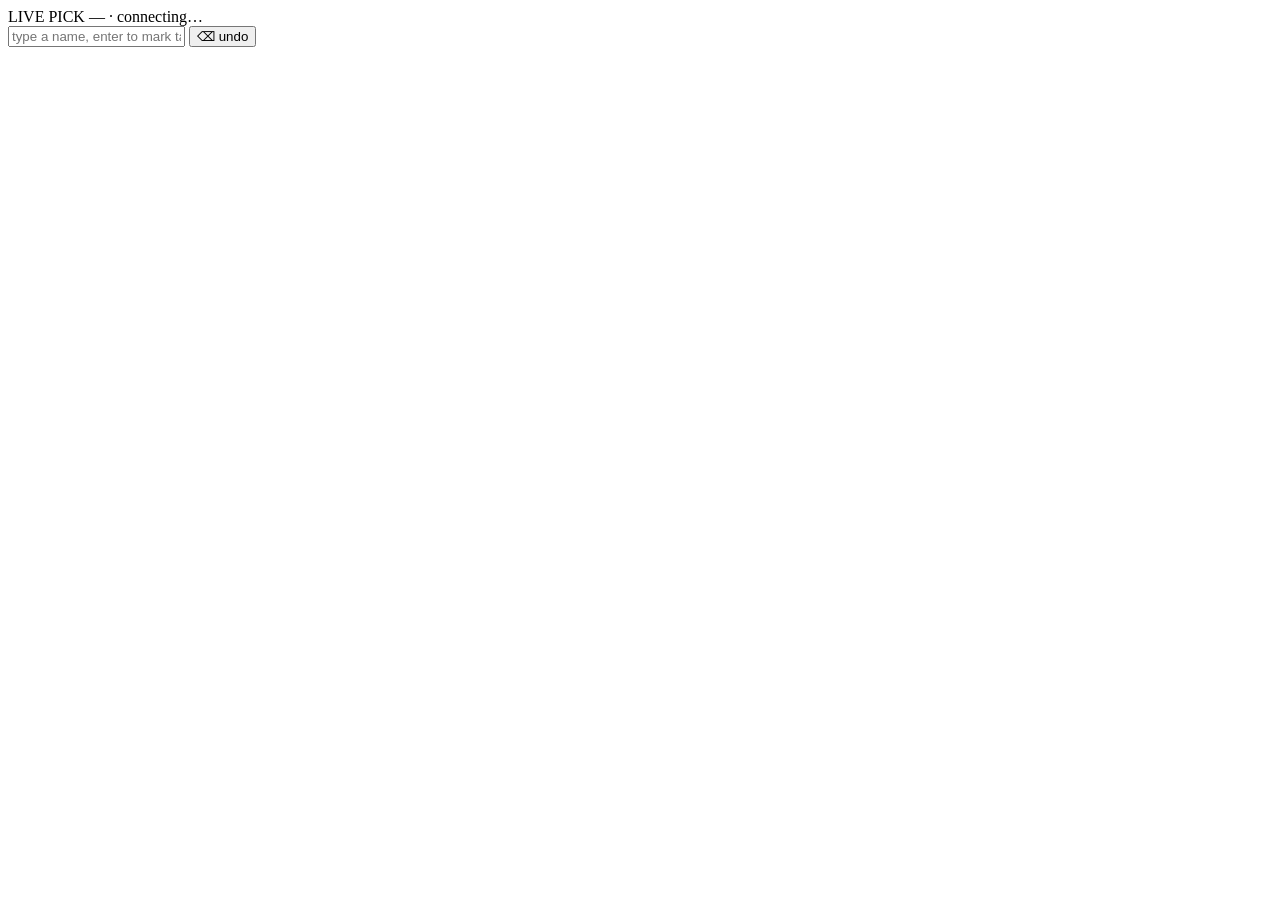
==== web/index.html @ 260920d5 "Draft copilot: engine, API, SPA, sim harness, and FantasyPros ingest M1-M4 plus data: state/event lo" ====
<!doctype html>
<html lang="en">
<head>
<meta charset="utf-8">
<meta name="viewport" content="width=device-width, initial-scale=1, maximum-scale=1">
<meta name="theme-color" content="#0b0d10">
<title>Draft Copilot</title>
<link rel="stylesheet" href="/style.css">
</head>
<body>
<div id="app" class="app">
  <header id="status" class="status">
    <div class="status-main">
      <span id="st-pick">LIVE PICK —</span>
      <span class="sep">·</span>
      <span id="st-turn">connecting…</span>
    </div>
    <div id="st-gate" class="status-gate hidden"></div>
  </header>

  <section id="recs" class="recs"></section>

  <section id="brief" class="brief hidden"></section>

  <section id="bypos" class="bypos"></section>

  <section class="entry">
    <div class="entry-row">
      <input id="search" type="text" autocomplete="off" autocapitalize="off" autocorrect="off" spellcheck="false"
             placeholder="type a name, enter to mark taken" aria-label="player search">
      <button id="undo" type="button" title="Cmd/Ctrl+Z">⌫ undo</button>
    </div>
    <ul id="results" class="results"></ul>
    <div id="recent" class="recent"></div>
  </section>

  <footer id="roster" class="roster"></footer>
  <div id="toast" class="toast hidden"></div>
</div>
<script src="/app.js"></script>
</body>
</html>
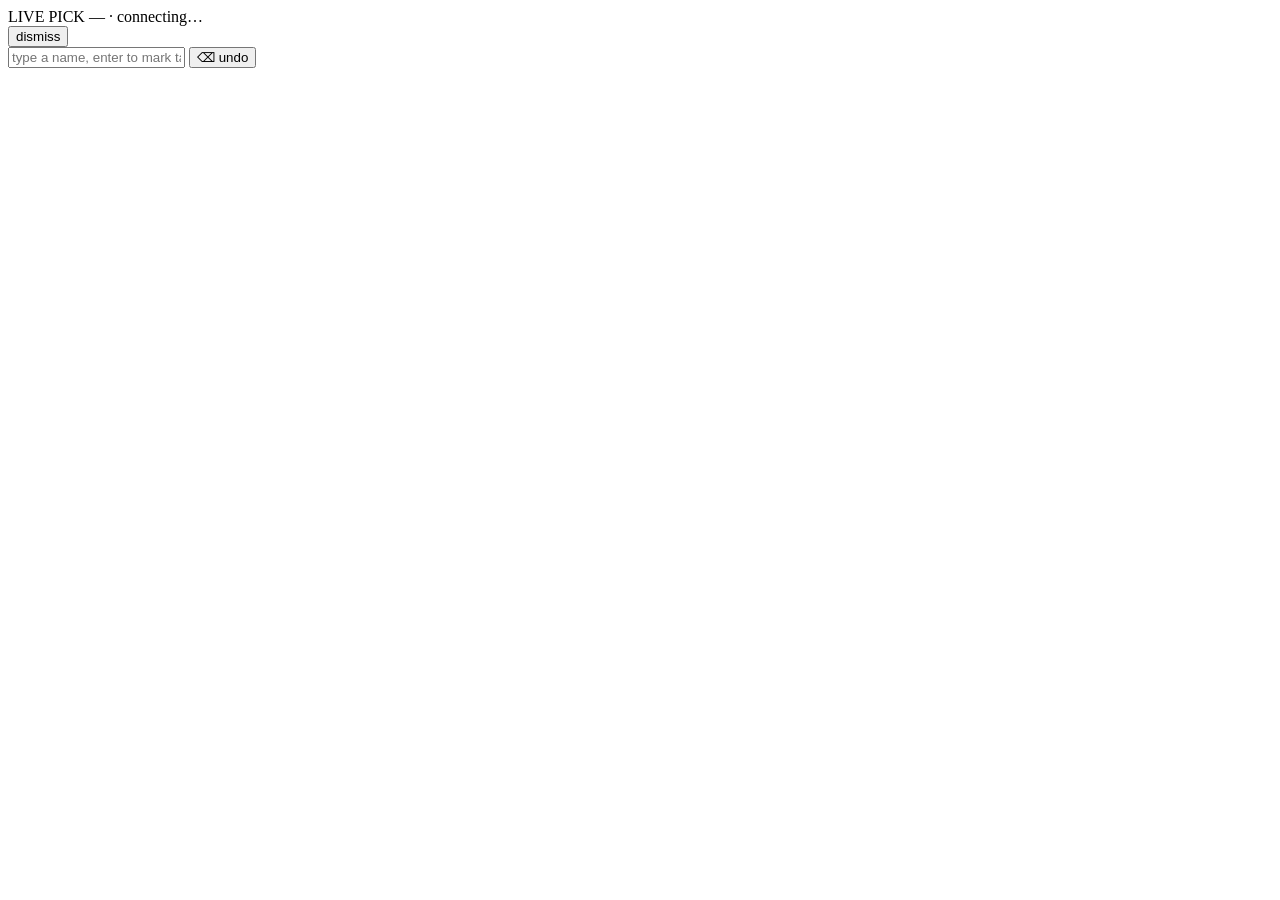
==== commit ce46c30e: "M6: FanDraft ingestion — frame/pick endpoints, conflict + freshness, recon and ingest userscripts Co" ====
--- a/web/index.html
+++ b/web/index.html
@@ -16,7 +16,9 @@
       <span id="st-turn">connecting…</span>
     </div>
     <div id="st-gate" class="status-gate hidden"></div>
+    <div id="st-auto" class="status-auto hidden"></div>
   </header>
+  <div id="conflict" class="conflict hidden"><span id="conflict-text"></span><button id="conflict-ok" type="button">dismiss</button></div>
 
   <section id="recs" class="recs"></section>
 
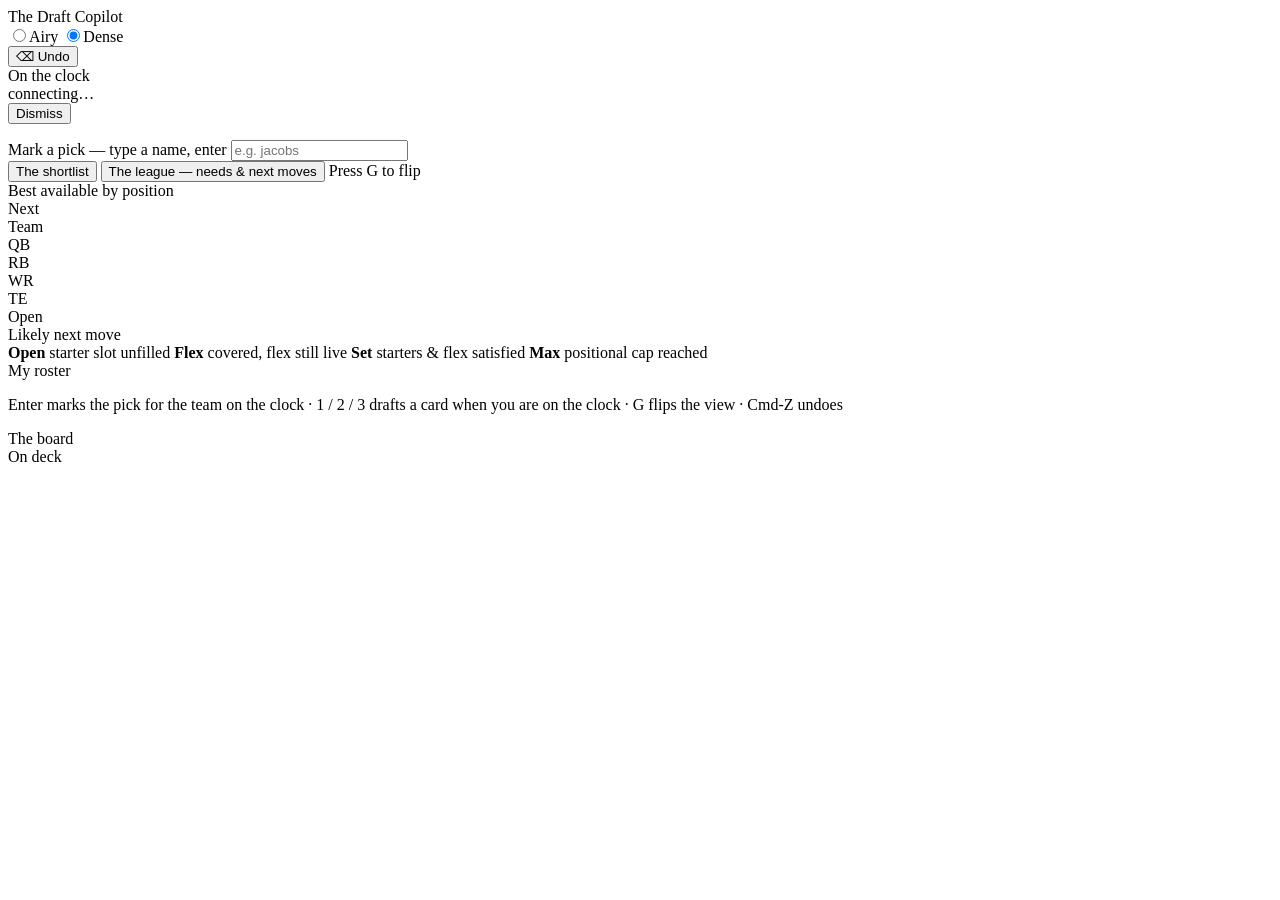
==== commit 6e27057d: "UI v2: rebuild web UI from the design handoff Two-column newsprint layout on the vendored Broadsheet" ====
--- a/web/index.html
+++ b/web/index.html
@@ -2,42 +2,106 @@
 <html lang="en">
 <head>
 <meta charset="utf-8">
-<meta name="viewport" content="width=device-width, initial-scale=1, maximum-scale=1">
-<meta name="theme-color" content="#0b0d10">
-<title>Draft Copilot</title>
-<link rel="stylesheet" href="/style.css">
+<meta name="viewport" content="width=1013">
+<title>The Draft Copilot</title>
+<link rel="stylesheet" href="/broadsheet.css">
+<link rel="stylesheet" href="/draft-copilot.css">
 </head>
-<body>
-<div id="app" class="app">
-  <header id="status" class="status">
-    <div class="status-main">
-      <span id="st-pick">LIVE PICK —</span>
-      <span class="sep">·</span>
-      <span id="st-turn">connecting…</span>
+<body data-density="dense">
+<div class="dc-page" id="app">
+  <div class="dc-rule-thick"></div>
+  <header class="dc-masthead">
+    <div class="dc-wordmark">The Draft Copilot</div>
+    <div class="dc-dateline dc-kicker" id="dateline"></div>
+    <div class="dc-masthead-actions">
+      <span class="dc-auto dc-kicker hidden" id="auto"></span>
+      <div class="seg dc-seg" id="density">
+        <label class="seg-opt dc-seg-opt"><input type="radio" name="density" value="airy">Airy</label>
+        <label class="seg-opt dc-seg-opt"><input type="radio" name="density" value="dense" checked>Dense</label>
+      </div>
+      <button class="btn btn-secondary dc-btn-small" id="undo" type="button" title="Cmd/Ctrl+Z">&#9003; Undo</button>
     </div>
-    <div id="st-gate" class="status-gate hidden"></div>
-    <div id="st-auto" class="status-auto hidden"></div>
   </header>
-  <div id="conflict" class="conflict hidden"><span id="conflict-text"></span><button id="conflict-ok" type="button">dismiss</button></div>
+  <div class="dc-rule-thin"></div>
 
-  <section id="recs" class="recs"></section>
-
-  <section id="brief" class="brief hidden"></section>
-
-  <section id="bypos" class="bypos"></section>
-
-  <section class="entry">
-    <div class="entry-row">
-      <input id="search" type="text" autocomplete="off" autocapitalize="off" autocorrect="off" spellcheck="false"
-             placeholder="type a name, enter to mark taken" aria-label="player search">
-      <button id="undo" type="button" title="Cmd/Ctrl+Z">⌫ undo</button>
+  <section class="dc-status" id="status">
+    <div class="dc-status-left">
+      <div class="dc-kicker" id="status-kicker">On the clock</div>
+      <div class="dc-status-figure" id="status-figure">connecting…</div>
     </div>
-    <ul id="results" class="results"></ul>
-    <div id="recent" class="recent"></div>
+    <div class="dc-status-right">
+      <div class="dc-kicker" id="until-kicker"></div>
+      <div class="dc-status-figure" id="until-figure"></div>
+    </div>
   </section>
 
-  <footer id="roster" class="roster"></footer>
-  <div id="toast" class="toast hidden"></div>
+  <div class="dc-gate hidden" id="gate"></div>
+  <div class="dc-gate dc-conflict hidden" id="conflict"><span id="conflict-text"></span><button class="btn btn-secondary dc-btn-small" id="conflict-ok" type="button">Dismiss</button></div>
+  <p class="dc-read" id="read"></p>
+
+  <div class="dc-main">
+    <div class="dc-col">
+      <label class="dc-kicker dc-search-label" for="search">Mark a pick — type a name, enter</label>
+      <input class="dc-search" id="search" type="text" autocomplete="off" autocapitalize="off" autocorrect="off" spellcheck="false" placeholder="e.g. jacobs" aria-label="player search">
+      <div class="dc-hits hidden" id="hits" role="listbox"></div>
+
+      <nav class="dc-tabs" role="tablist">
+        <button class="dc-tab" role="tab" data-view="shortlist" aria-selected="true">The shortlist</button>
+        <button class="dc-tab" role="tab" data-view="league" aria-selected="false">The league — needs &amp; next moves</button>
+        <span class="dc-tabs-hint dc-kicker">Press G to flip</span>
+      </nav>
+
+      <section id="view-shortlist">
+        <div class="dc-cards" id="cards"></div>
+        <div class="dc-section">
+          <div class="dc-kicker dc-section-kicker">Best available by position</div>
+          <div class="dc-bypos" id="bypos"></div>
+        </div>
+        <div class="dc-section dc-brief hidden" id="brief">
+          <div class="dc-kicker dc-kicker--live dc-section-kicker" id="brief-kicker"></div>
+          <div class="dc-brief-body" id="brief-body"></div>
+        </div>
+      </section>
+
+      <section id="view-league" class="hidden">
+        <div class="dc-needs">
+          <div class="dc-needs-head">
+            <div>Next</div><div>Team</div><div>QB</div><div>RB</div><div>WR</div><div>TE</div><div>Open</div><div id="likely-head">Likely next move</div>
+          </div>
+          <div id="needs-rows"></div>
+          <div class="dc-legend">
+            <span><b class="dc-legend-open">Open</b> starter slot unfilled</span>
+            <span><b class="dc-legend-flex">Flex</b> covered, flex still live</span>
+            <span><b>Set</b> starters &amp; flex satisfied</span>
+            <span><b>Max</b> positional cap reached</span>
+          </div>
+        </div>
+      </section>
+
+      <div class="dc-section">
+        <div class="dc-roster-head">
+          <span class="dc-kicker">My roster</span>
+          <span class="dc-kicker dc-kicker--faint dc-num" id="roster-count"></span>
+        </div>
+        <div class="dc-roster" id="roster"></div>
+      </div>
+
+      <p class="dc-keys">Enter marks the pick for the team on the clock · 1 / 2 / 3 drafts a card when you are on the clock · G flips the view · Cmd‑Z undoes</p>
+    </div>
+
+    <aside class="dc-rail">
+      <div class="dc-rail-head">
+        <div class="dc-rail-title">The board</div>
+        <div class="dc-kicker dc-kicker--faint dc-num" id="picks-in"></div>
+      </div>
+      <div class="dc-ondeck">
+        <div class="dc-kicker dc-ondeck-kicker">On deck</div>
+        <div id="ondeck"></div>
+      </div>
+      <div class="dc-board" id="board"></div>
+    </aside>
+  </div>
+  <div class="dc-toast hidden" id="toast"></div>
 </div>
 <script src="/app.js"></script>
 </body>
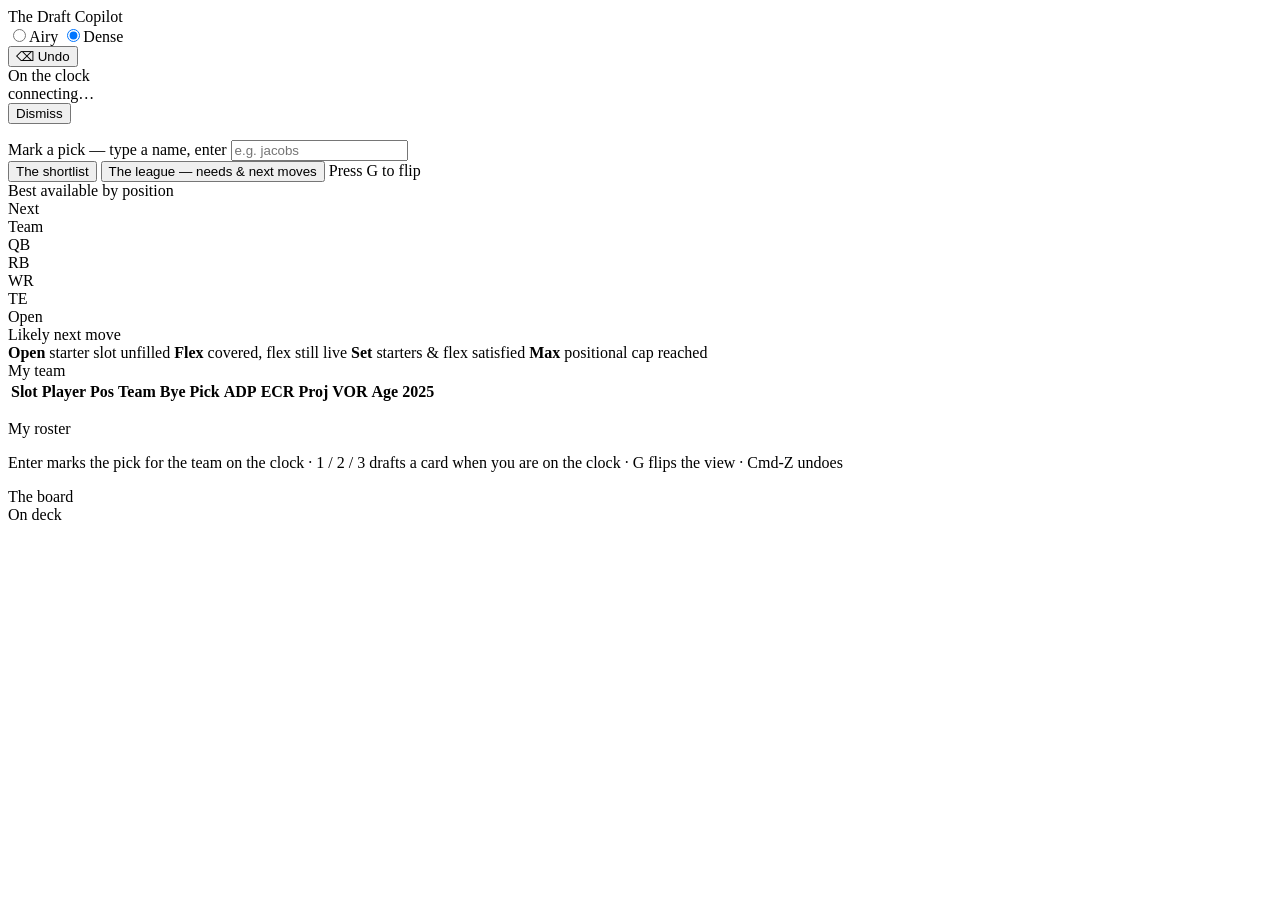
==== commit 4572cde5: "League view: full my-team table (slot, pick, ADP delta, ECR, projection, VOR, age, 2025, bye collisi" ====
--- a/web/index.html
+++ b/web/index.html
@@ -76,6 +76,17 @@
             <span><b>Max</b> positional cap reached</span>
           </div>
         </div>
+        <div class="dc-section">
+          <div class="dc-roster-head">
+            <span class="dc-kicker">My team</span>
+            <span class="dc-kicker dc-kicker--faint dc-num" id="myteam-count"></span>
+          </div>
+          <table class="table dc-myteam">
+            <thead><tr><th>Slot</th><th>Player</th><th>Pos</th><th>Team</th><th class="is-num">Bye</th><th class="is-num">Pick</th><th class="is-num">ADP</th><th class="is-num">ECR</th><th class="is-num">Proj</th><th class="is-num">VOR</th><th class="is-num">Age</th><th class="is-num">2025</th></tr></thead>
+            <tbody id="myteam"></tbody>
+          </table>
+          <p class="dc-needs-note" id="myteam-note"></p>
+        </div>
       </section>
 
       <div class="dc-section">
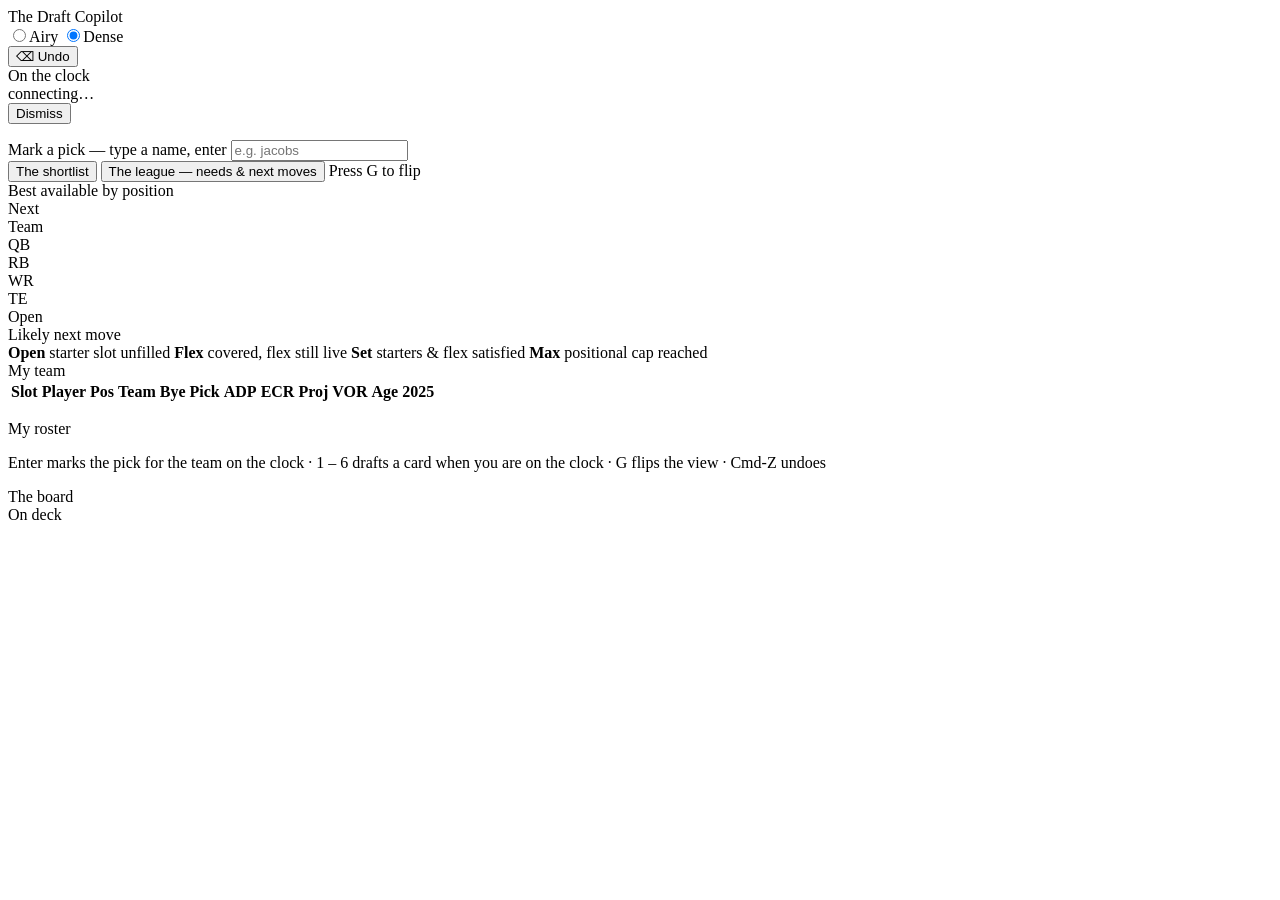
==== commit 960f5ca9: "Shortlist shows six candidates; hotkeys 1–6 Co-Authored-By: Claude Fable 5 <noreply@anthropic.com>" ====
--- a/web/index.html
+++ b/web/index.html
@@ -97,7 +97,7 @@
         <div class="dc-roster" id="roster"></div>
       </div>
 
-      <p class="dc-keys">Enter marks the pick for the team on the clock · 1 / 2 / 3 drafts a card when you are on the clock · G flips the view · Cmd‑Z undoes</p>
+      <p class="dc-keys">Enter marks the pick for the team on the clock · 1 – 6 drafts a card when you are on the clock · G flips the view · Cmd‑Z undoes</p>
     </div>
 
     <aside class="dc-rail">
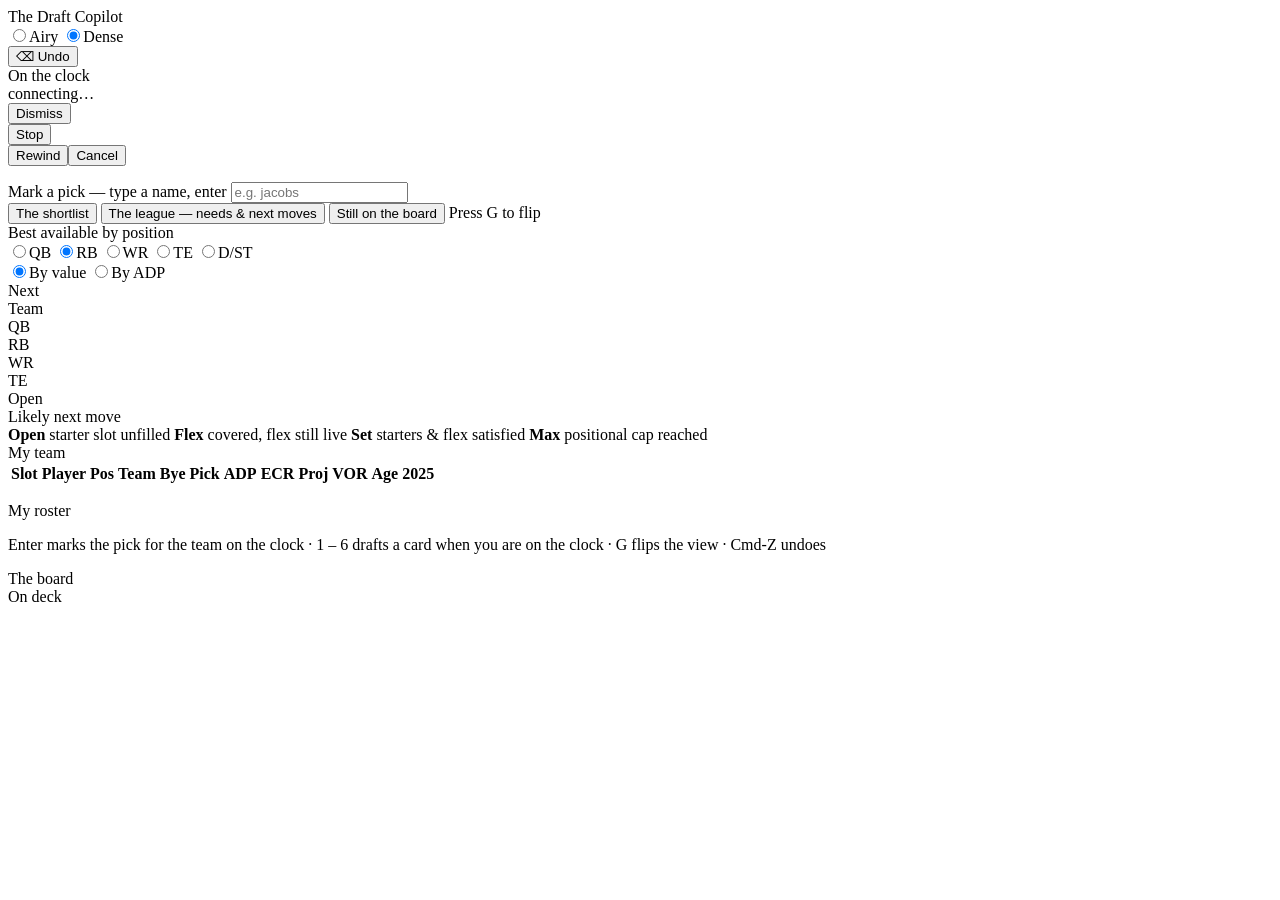
==== commit aa01d290: "fix: on the block + metrics rationale" ====
--- a/web/index.html
+++ b/web/index.html
@@ -37,7 +37,13 @@
 
   <div class="dc-gate hidden" id="gate"></div>
   <div class="dc-gate dc-conflict hidden" id="conflict"><span id="conflict-text"></span><button class="btn btn-secondary dc-btn-small" id="conflict-ok" type="button">Dismiss</button></div>
+  <div class="dc-gate dc-catchup hidden" id="catchup"><span id="catchup-text"></span><button class="btn btn-secondary dc-btn-small" id="catchup-cancel" type="button">Stop</button></div>
+  <div class="dc-gate dc-rewind hidden" id="rewind"><span id="rewind-text"></span><button class="btn btn-primary dc-btn-small" id="rewind-go" type="button">Rewind</button><button class="btn btn-secondary dc-btn-small" id="rewind-cancel" type="button">Cancel</button></div>
   <p class="dc-read" id="read"></p>
+  <section class="dc-delta hidden" id="delta">
+    <div class="dc-kicker dc-delta-kicker" id="delta-kicker"></div>
+    <div class="dc-delta-body" id="delta-body"></div>
+  </section>
 
   <div class="dc-main">
     <div class="dc-col">
@@ -48,6 +54,7 @@
       <nav class="dc-tabs" role="tablist">
         <button class="dc-tab" role="tab" data-view="shortlist" aria-selected="true">The shortlist</button>
         <button class="dc-tab" role="tab" data-view="league" aria-selected="false">The league — needs &amp; next moves</button>
+        <button class="dc-tab" role="tab" data-view="avail" aria-selected="false">Still on the board</button>
         <span class="dc-tabs-hint dc-kicker">Press G to flip</span>
       </nav>
 
@@ -61,6 +68,24 @@
           <div class="dc-kicker dc-kicker--live dc-section-kicker" id="brief-kicker"></div>
           <div class="dc-brief-body" id="brief-body"></div>
         </div>
+      </section>
+
+      <section id="view-avail" class="hidden">
+        <div class="dc-avail-head">
+          <div class="seg dc-seg" id="avail-pos">
+            <label class="seg-opt dc-seg-opt"><input type="radio" name="availpos" value="QB">QB</label>
+            <label class="seg-opt dc-seg-opt"><input type="radio" name="availpos" value="RB" checked>RB</label>
+            <label class="seg-opt dc-seg-opt"><input type="radio" name="availpos" value="WR">WR</label>
+            <label class="seg-opt dc-seg-opt"><input type="radio" name="availpos" value="TE">TE</label>
+            <label class="seg-opt dc-seg-opt"><input type="radio" name="availpos" value="DST">D/ST</label>
+          </div>
+          <div class="seg dc-seg" id="avail-sort">
+            <label class="seg-opt dc-seg-opt"><input type="radio" name="availsort" value="value" checked>By value</label>
+            <label class="seg-opt dc-seg-opt"><input type="radio" name="availsort" value="adp">By ADP</label>
+          </div>
+          <span class="dc-kicker dc-kicker--faint dc-num" id="avail-count"></span>
+        </div>
+        <div class="dc-avail" id="avail"></div>
       </section>
 
       <section id="view-league" class="hidden">
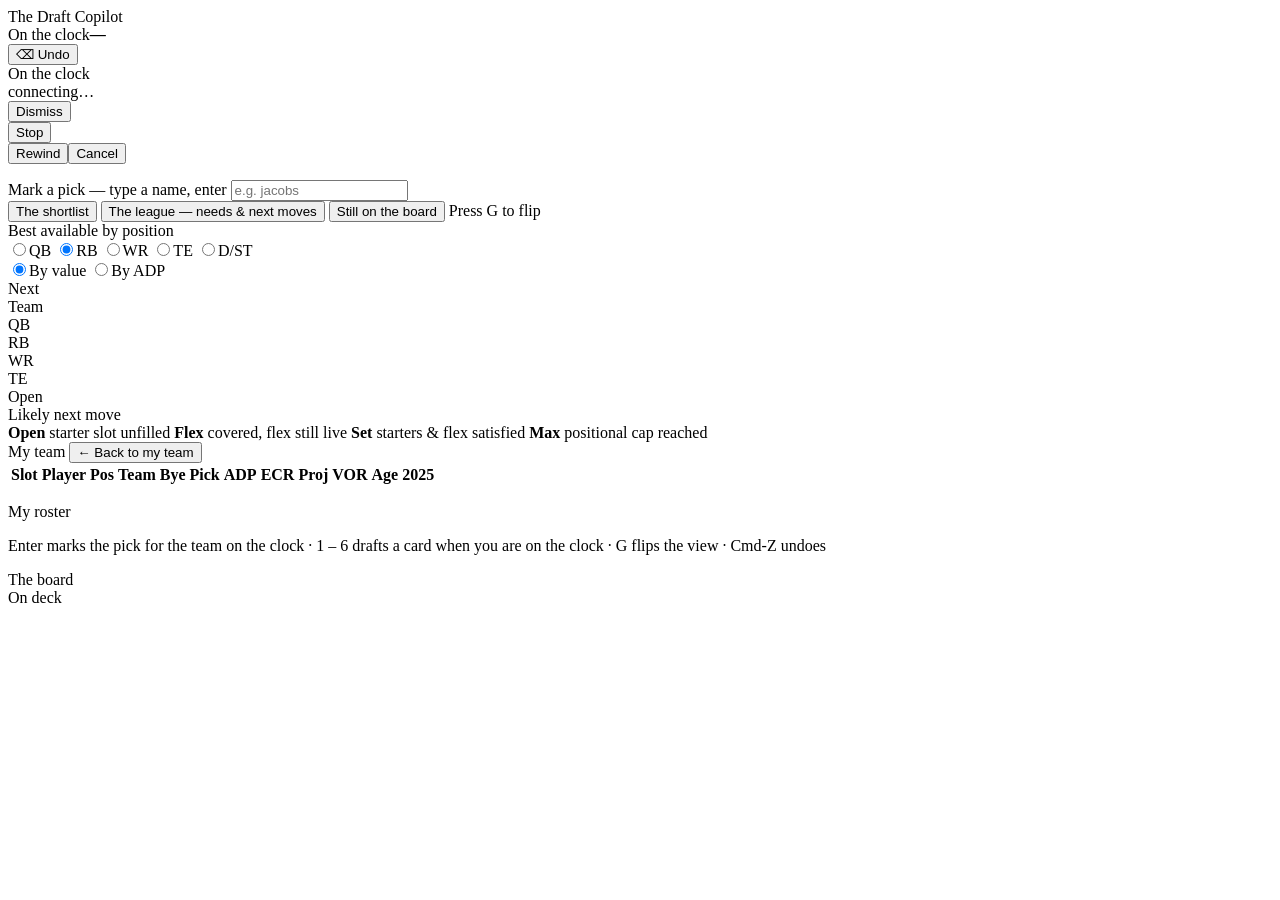
==== commit 0b7f88d8: "feat: manager bias" ====
--- a/web/index.html
+++ b/web/index.html
@@ -7,18 +7,15 @@
 <link rel="stylesheet" href="/broadsheet.css">
 <link rel="stylesheet" href="/draft-copilot.css">
 </head>
-<body data-density="dense">
+<body data-density="airy">
 <div class="dc-page" id="app">
   <div class="dc-rule-thick"></div>
   <header class="dc-masthead">
     <div class="dc-wordmark">The Draft Copilot</div>
     <div class="dc-dateline dc-kicker" id="dateline"></div>
     <div class="dc-masthead-actions">
+      <div class="dc-clock hidden" id="clock"><span class="dc-kicker" id="clock-kicker">On the clock</span><b class="dc-num" id="clock-figure">—</b></div>
       <span class="dc-auto dc-kicker hidden" id="auto"></span>
-      <div class="seg dc-seg" id="density">
-        <label class="seg-opt dc-seg-opt"><input type="radio" name="density" value="airy">Airy</label>
-        <label class="seg-opt dc-seg-opt"><input type="radio" name="density" value="dense" checked>Dense</label>
-      </div>
       <button class="btn btn-secondary dc-btn-small" id="undo" type="button" title="Cmd/Ctrl+Z">&#9003; Undo</button>
     </div>
   </header>
@@ -103,8 +100,9 @@
         </div>
         <div class="dc-section">
           <div class="dc-roster-head">
-            <span class="dc-kicker">My team</span>
+            <span class="dc-kicker" id="myteam-title">My team</span>
             <span class="dc-kicker dc-kicker--faint dc-num" id="myteam-count"></span>
+            <button class="btn btn-secondary dc-btn-small hidden" id="myteam-back" type="button">&#8592; Back to my team</button>
           </div>
           <table class="table dc-myteam">
             <thead><tr><th>Slot</th><th>Player</th><th>Pos</th><th>Team</th><th class="is-num">Bye</th><th class="is-num">Pick</th><th class="is-num">ADP</th><th class="is-num">ECR</th><th class="is-num">Proj</th><th class="is-num">VOR</th><th class="is-num">Age</th><th class="is-num">2025</th></tr></thead>
